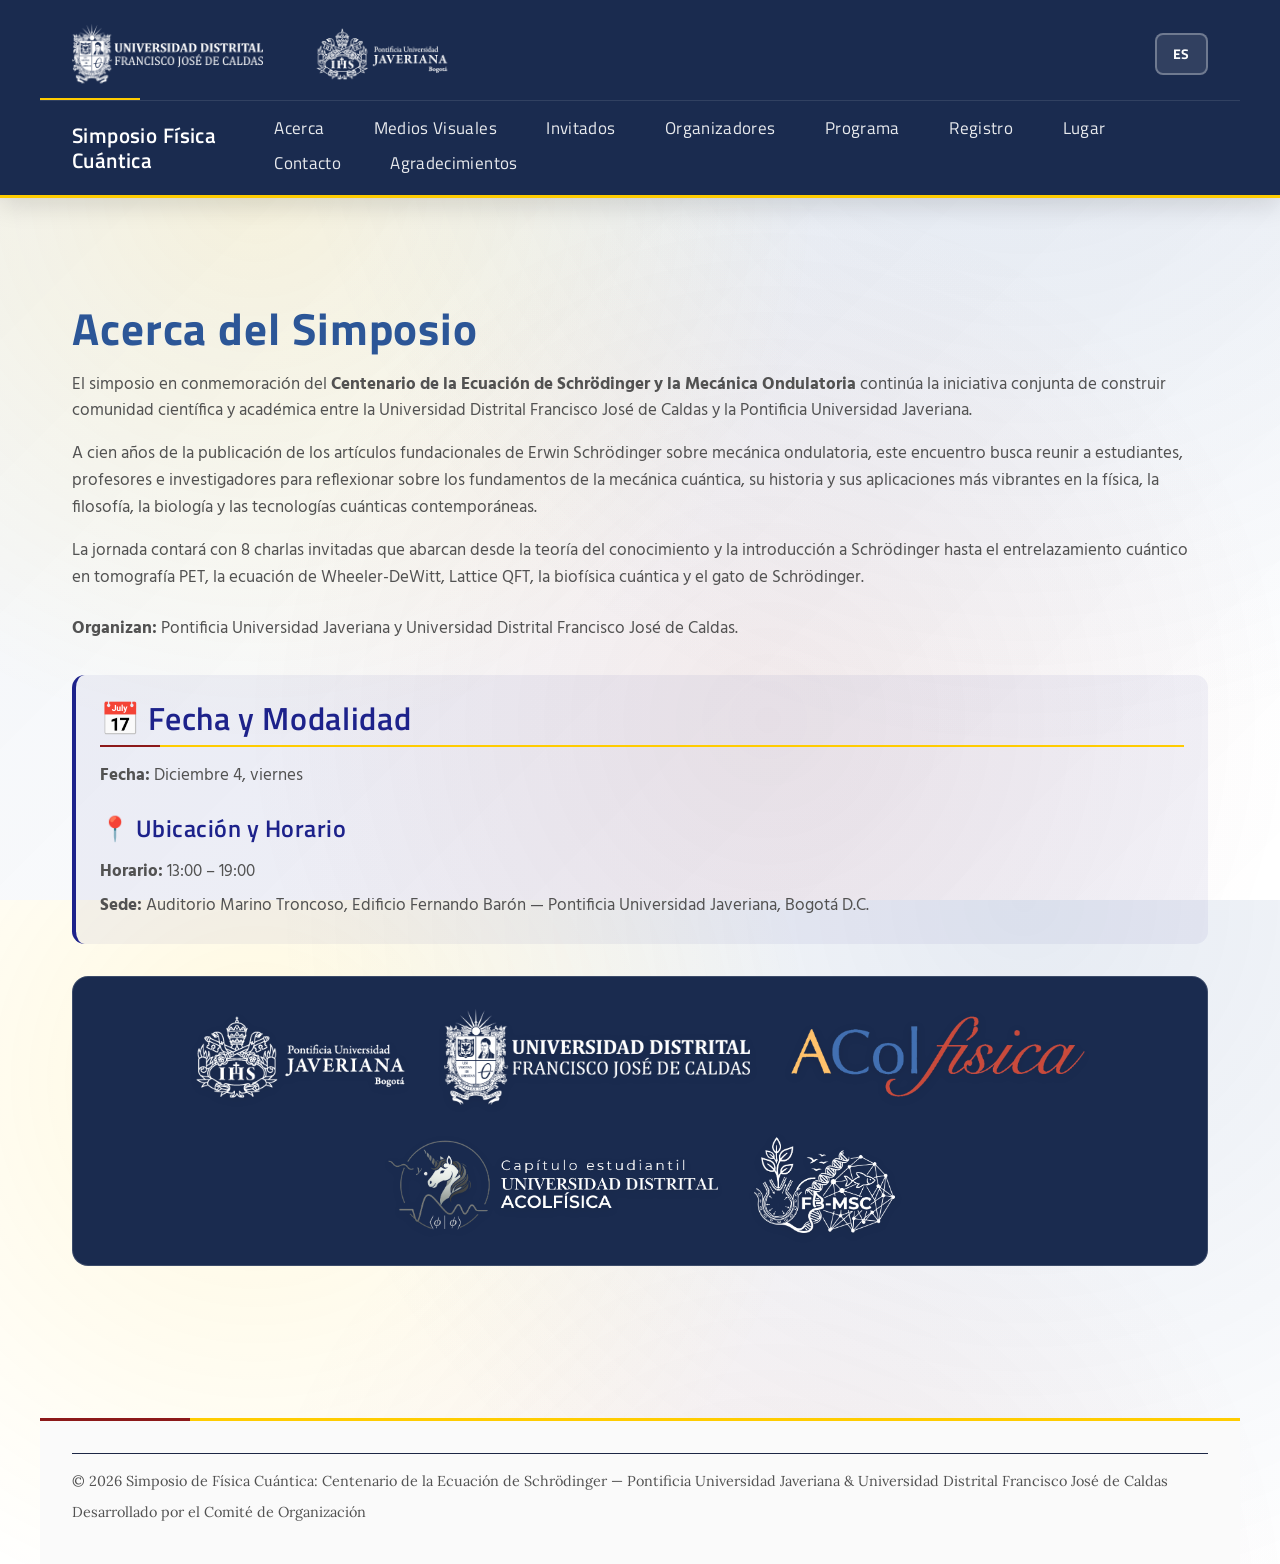
==== acerca.html @ 0afac3d4 "Update symposium schedule and speakers in Spanish and English" ====
<!DOCTYPE html>
<html lang="es">
<head>
  <meta charset="UTF-8">
  <meta name="viewport" content="width=device-width, initial-scale=1.0">
  <title data-i18n="meta.title.about">Acerca del Simposio — Centenario Ecuación de Schrödinger 2026</title>
  <script async src="https://www.googletagmanager.com/gtag/js?id=G-F558G27GN5"></script>
  <script>
    window.dataLayer = window.dataLayer || [];
    function gtag(){dataLayer.push(arguments);}
    gtag('js', new Date());

    gtag('config', 'G-F558G27GN5');
  </script>
  <link rel="preconnect" href="https://fonts.googleapis.com">
  <link rel="preconnect" href="https://fonts.gstatic.com" crossorigin>
  <link href="https://fonts.googleapis.com/css2?family=Hind:wght@400;500;600&family=Titillium+Web:wght@600;700&family=Lora:wght@400;500&display=swap" rel="stylesheet">
  <link rel="stylesheet" href="styles.css">
</head>
<body>
  <header>
    <div class="header-logos">
      <div class="header-logos-container">
        <img src="images/distrital.png" alt="Universidad Distrital Francisco José de Caldas" class="header-logo">
        <img src="images/javerianaDark.png" alt="Pontificia Universidad Javeriana" class="header-logo">
      </div>
      <div class="lang-toggle">
        <button class="lang-btn" id="lang-toggle" aria-label="Switch language">
          <span class="lang-code">ES</span>
        </button>
      </div>
    </div>
    <nav>
      <div class="nav-brand">
        <a href="index.html"><h3 data-i18n="nav.brand">Simposio Física Cuántica</h3></a>
      </div>
      <div class="nav-menu" id="nav-menu">
        <ul>
          <li><a href="acerca.html" data-i18n="nav.about">Acerca</a></li>
          <li><a href="multimedia.html" data-i18n="nav.media">Medios Visuales</a></li>
          <li><a href="invitados.html" data-i18n="nav.guests">Invitados</a></li>
          <li><a href="comite.html" data-i18n="nav.committee">Organizadores</a></li>
          <li><a href="programa.html" data-i18n="nav.program">Programa</a></li>
          <li><a href="registro.html" data-i18n="nav.register">Registro</a></li>
          <li><a href="lugar.html" data-i18n="nav.location">Lugar</a></li>
          <li><a href="contacto.html" data-i18n="nav.contact">Contacto</a></li>
          <li><a href="agradecimientos.html" data-i18n="nav.agradecimientos">Agradecimientos</a></li>
        </ul>
      </div>
      <div class="nav-toggle" id="nav-toggle">
        <span class="bar"></span>
        <span class="bar"></span>
        <span class="bar"></span>
      </div>
    </nav>
  </header>

  <main>
    <section>
      <h1 data-i18n="about.title">Acerca del Simposio</h1>
      <p data-i18n="about.intro1">El simposio en conmemoración del <strong>Centenario de la Ecuación de Schrödinger y la Mecánica Ondulatoria</strong> continúa la iniciativa conjunta de construir comunidad científica y académica entre la Universidad Distrital Francisco José de Caldas y la Pontificia Universidad Javeriana.</p>

      <p style="margin-top: 1rem;" data-i18n="about.intro2">A cien años de la publicación de los artículos fundacionales de Erwin Schrödinger sobre mecánica ondulatoria, este encuentro busca reunir a estudiantes, profesores e investigadores para reflexionar sobre los fundamentos de la función de onda, su historia y sus aplicaciones más vibrantes en la física, la filosofía, la biología y las tecnologías cuánticas contemporáneas.</p>

      <p style="margin-top: 1rem;" data-i18n="about.intro3">La jornada contará con 8 charlas invitadas que abarcan desde la teoría del conocimiento y la introducción a Schrödinger hasta el entrelazamiento cuántico en tomografía PET, la ecuación de Wheeler-DeWitt, Lattice QFT, la biofísica cuántica y el gato de Schrödinger.</p>

      <p style="margin-top: 1.5rem;">
        <strong data-i18n="about.organizers.label">Organizan:</strong>
        <span data-i18n="about.organizers.value">Pontificia Universidad Javeriana y Universidad Distrital Francisco José de Caldas.</span>
      </p>

      <div style="margin: 2rem 0; padding: 1.5rem; background: rgba(29, 34, 139, 0.05); border-radius: 0.8rem; border-left: 4px solid #1d228b;">
        <h2 style="margin-top: 0; color: #1d228b;" data-i18n="about.timeline.title">📅 Fecha y Modalidad</h2>
        <p>
          <strong data-i18n="about.dates.label">Fecha:</strong>
          <span data-i18n="about.dates.value">Diciembre 4, viernes</span>
        </p>

        <h3 style="margin-top: 1.5rem; color: #1d228b;" data-i18n="about.locations.title">📍 Ubicación y Horario</h3>
        <div style="margin-top: 1rem;">
          <p>
            <strong data-i18n="about.morning.label">Horario:</strong>
            <span data-i18n="about.morning.value">13:00 – 19:00</span>
          </p>
          <p style="margin-top: 0.5rem;">
            <strong data-i18n="about.afternoon.label">Sede:</strong>
            <span data-i18n="about.afternoon.value">Auditorio Marino Troncoso, Edificio Fernando Barón — Pontificia Universidad Javeriana, Bogotá D.C.</span>
          </p>
        </div>
      </div>

      <div class="org-logos org-logos--dark">
        <img class="org-logo" src="images/javerianaDark.png" alt="Pontificia Universidad Javeriana">
        <img class="org-logo" src="images/distrital.png" alt="Universidad Distrital Francisco José de Caldas">
        <img class="org-logo" src="images/acolfisica logo.webp" alt="AColfísica">
        <img class="org-logo" src="images/Capitulo est logo.png" alt="Capítulo Estudiantil">
        <div class="org-logo-slot" title="Semillero de Biofísica PUJ">
          <img class="org-logo" src="images/semillero-biofisica.png" alt="Semillero de Biofísica PUJ" onload="this.parentElement.classList.add('has-image')" onerror="this.style.display='none'">
          <span class="org-logo-placeholder" data-i18n="about.logo.biophysics">Semillero de Biofísica — PUJ</span>
        </div>
      </div>
    </section>
  </main>

  <footer>
    <hr style="border:none; border-top:1px solid #1d2745; margin-bottom:1rem;">
    <p data-i18n="footer.copyright">© 2026 Simposio de Física Cuántica: Centenario de la Ecuación de Schrödinger — Pontificia Universidad Javeriana & Universidad Distrital Francisco José de Caldas</p>
    <p data-i18n="footer.developed">Desarrollado por el Comité de Organización</p>
  </footer>

  <script src="i18n.js"></script>
</body>
</html>
---- styles.css ----
/* ====== Variables y resets ====== */
:root {
  /* Colores de la paleta oficial */
  --white:          #FFFFFF;
  --red-dark:       #8C1919;
  --gold:           #FDB400;
  --black:          #000000;
  --blue-dark:      #2C5697;
  --yellow-bright:  #FFCC00;

  /* Javeriana */
  --javeriana-blue:   var(--blue-dark);
  --javeriana-yellow: var(--yellow-bright);

  /* Universidad Distrital */
  --ud-red:    var(--red-dark);
  --ud-gold:   var(--gold);

  /* Neutros - Modo Claro */
  --neutral-50:  #FAFAFA;
  --neutral-100: #F5F5F5;
  --neutral-200: #E5E5E5;
  --neutral-300: #D4D4D4;
  --neutral-400: #A3A3A3;
  --neutral-500: #737373;
  --neutral-600: #525252;
  --neutral-700: #404040;
  --neutral-800: #262626;
  --neutral-900: #171717;

  /* Header oscuro */
  --header-bg:   #1A2B4F;
  --header-text: var(--white);

  /* Tokens de uso - Modo Claro */
  --bg-page:        var(--white);
  --bg-section:     var(--neutral-50);
  --bg-card:        var(--white);
  --accent-main:    var(--blue-dark);
  --accent-alt:     var(--red-dark);
  --accent-soft:    var(--gold);
  --accent-yellow:  var(--yellow-bright);
  --text-main:      var(--neutral-900);
  --text-muted:     var(--neutral-600);
  --border-soft:    var(--neutral-200);
  --border-light:   rgba(44, 86, 151, 0.15);
  --shadow-sm:      0 1px 3px rgba(0, 0, 0, 0.1);
  --shadow-md:      0 4px 12px rgba(0, 0, 0, 0.1);
  --shadow-lg:      0 8px 24px rgba(0, 0, 0, 0.12);
}

* { 
  box-sizing: border-box; 
  margin: 0; 
  padding: 0; 
}

html, body { 
  height: 100%; 
}

body {
  font-family: "Hind", system-ui, -apple-system, "Segoe UI", sans-serif;
  line-height: 1.6;
  color: var(--text-main);
  background: var(--bg-page);
  background-image:
    radial-gradient(circle at 20% 20%, rgba(255, 204, 0, 0.12), transparent 45%),
    radial-gradient(circle at 80% 0%, rgba(44, 86, 151, 0.12), transparent 55%),
    radial-gradient(circle at 60% 80%, rgba(140, 25, 25, 0.08), transparent 50%);
  position: relative;
  overflow-x: hidden;
  font-size: 1.05rem;
}

body::before {
  content: '';
  position: fixed;
  inset: 0;
  background: linear-gradient(135deg, rgba(44, 86, 151, 0.08), rgba(0, 0, 0, 0));
  opacity: 0.8;
  pointer-events: none;
  z-index: -1;
}

/* Fondo limpio sin elementos decorativos - diseño académico */

/* ====== Tipografías ====== */
h1, h2, h3, h4, h5, h6, nav a {
  font-family: "Titillium Web", system-ui, -apple-system, "Segoe UI", sans-serif;
  letter-spacing: 0.02em;
  line-height: 1.2;
}

h1 { 
  font-size: clamp(2rem, 4vw, 2.8rem);
  margin-bottom: 1rem;
  color: var(--accent-main);
  font-weight: 700;
}

h2 { 
  font-size: clamp(1.6rem, 3vw, 2rem);
  margin-bottom: 1rem;
  color: var(--accent-main);
  font-weight: 600;
  border-bottom: 2px solid var(--yellow-bright);
  padding-bottom: 0.5rem;
  position: relative;
}

h2::after {
  content: '';
  position: absolute;
  bottom: -2px;
  left: 0;
  width: 60px;
  height: 2px;
  background: var(--red-dark);
}

h3 {
  font-size: clamp(1.3rem, 2.5vw, 1.5rem);
  margin-bottom: 0.5rem;
  color: var(--accent-main);
  font-weight: 600;
}

p { 
  color: var(--text-muted);
  font-size: 1.05rem;
}

footer, .org-logos-text {
  font-family: "Lora", "Times New Roman", serif;
}

/* ====== Navbar - Header oscuro ====== */
header {
  position: sticky; 
  top: 0; 
  z-index: 50;
  background: var(--header-bg);
  backdrop-filter: blur(15px);
  border-bottom: 3px solid var(--yellow-bright);
  box-shadow: var(--shadow-lg);
}

.header-logos {
  max-width: 1200px;
  margin: 0 auto;
  padding: 1.5rem 2rem 1rem;
  border-bottom: 1px solid rgba(255, 255, 255, 0.1);
  position: relative;
  display: flex;
  justify-content: space-between;
  align-items: center;
}

.header-logos::after {
  content: '';
  position: absolute;
  bottom: 0;
  left: 0;
  width: 100px;
  height: 2px;
  background: var(--yellow-bright);
}

.header-logos-container {
  display: flex;
  gap: 3rem;
  align-items: center;
  justify-content: center;
  flex-wrap: wrap;
}

.header-logo {
  height: 60px;
  filter: brightness(0) invert(1);
  transition: all 0.3s ease;
}

.header-logo:hover {
  transform: scale(1.05);
  filter: brightness(0) invert(1) drop-shadow(0 4px 8px rgba(255, 255, 255, 0.3));
}

nav { 
  max-width: 1200px; 
  margin: 0 auto; 
  padding: 1rem 2rem; 
  display: flex;
  justify-content: space-between;
  align-items: center;
}

.nav-brand {
  text-decoration: none;
}

.nav-brand a {
  text-decoration: none;
  color: var(--header-text);
  transition: opacity 0.2s ease;
}

.nav-brand a:hover {
  opacity: 0.8;
}

.nav-brand h3 {
  color: var(--header-text);
  font-size: 1.3rem;
  font-weight: 600;
  margin: 0;
}

.nav-menu ul { 
  display: flex; 
  flex-wrap: wrap; 
  gap: 0.5rem 1.5rem; 
  list-style: none; 
  align-items: center; 
  margin: 0;
  padding: 0;
}

.nav-menu a {
  color: var(--header-text); 
  text-decoration: none; 
  padding: 0.5rem 0.8rem; 
  border-radius: 0.5rem;
  transition: all 0.2s ease;
  position: relative;
  font-weight: 500;
  opacity: 0.9;
}

.nav-menu a::after {
  content: '';
  position: absolute;
  bottom: 0;
  left: 50%;
  width: 0;
  height: 2px;
  background: var(--red-dark);
  transition: all 0.3s ease;
  transform: translateX(-50%);
}

.nav-menu a:hover {
  opacity: 1;
  color: var(--header-text);
}

.nav-menu a:hover::after {
  width: 80%;
}

/* ====== Language Toggle ====== */
.header-logos .lang-toggle {
  display: flex;
  align-items: center;
  margin-left: auto;
}

.lang-btn {
  background: rgba(255, 255, 255, 0.1);
  border: 2px solid rgba(255, 255, 255, 0.3);
  color: var(--header-text);
  padding: 0.5rem 1rem;
  border-radius: 0.5rem;
  cursor: pointer;
  font-family: "Titillium Web", sans-serif;
  font-weight: 600;
  font-size: 0.9rem;
  transition: all 0.3s ease;
  min-width: 50px;
  display: flex;
  align-items: center;
  justify-content: center;
}

.lang-btn:hover {
  background: rgba(255, 255, 255, 0.2);
  border-color: rgba(255, 255, 255, 0.5);
  transform: translateY(-2px);
  box-shadow: 0 4px 8px rgba(0, 0, 0, 0.2);
}

.lang-btn:active {
  transform: translateY(0);
}

.lang-code {
  font-weight: 700;
  letter-spacing: 0.05em;
}

/* ====== Mobile Navigation ====== */
.nav-toggle {
  display: none;
  flex-direction: column;
  cursor: pointer;
  padding: 0.5rem;
  background: transparent;
  border: none;
}

.nav-toggle .bar {
  width: 25px;
  height: 3px;
  background: var(--header-text);
  margin: 4px 0;
  transition: 0.3s;
  border-radius: 2px;
}

.nav-toggle.active .bar:nth-child(1) {
  transform: rotate(-45deg) translate(-5px, 6px);
}

.nav-toggle.active .bar:nth-child(2) {
  opacity: 0;
}

.nav-toggle.active .bar:nth-child(3) {
  transform: rotate(45deg) translate(-5px, -6px);
}

/* ====== Layout ====== */
main { 
  max-width: 1200px; 
  margin: 0 auto; 
  padding: 3rem 2rem 4rem; 
  position: relative;
  z-index: 1;
}

section {
  padding: 3.5rem 0;
  border-bottom: 1px solid var(--border-soft);
  position: relative;
}

section:last-of-type {
  border-bottom: none;
}

section.section--muted,
section.section--timeline,
section.section--participate {
  margin: 0;
  padding-left: 0;
  padding-right: 0;
  border-bottom: none;
}

section.section--muted {
  background: rgba(255, 255, 255, 0.7);
  border: 1px solid rgba(44, 86, 151, 0.1);
  border-radius: 1.5rem;
  padding: 3.5rem;
  margin-top: 2rem;
  box-shadow: var(--shadow-md);
}

section.section--timeline {
  padding-left: 1rem;
  padding-right: 1rem;
  margin-top: 3rem;
  border-bottom: none;
}

section.section--participate {
  margin-top: 2rem;
  border-bottom: none;
}

/* Hero */
.hero {
  position: relative;
  padding: 4rem 3rem;
  margin: -3rem -2rem 3rem -2rem;
  border-bottom: 3px solid var(--yellow-bright);
  background: linear-gradient(135deg, rgba(44, 86, 151, 0.1), rgba(255, 204, 0, 0.08));
  overflow: hidden;
  border-top: 3px solid rgba(140, 25, 25, 0.2);
}

.hero__glow {
  position: absolute;
  width: 320px;
  height: 320px;
  border-radius: 50%;
  filter: blur(80px);
  opacity: 0.45;
  z-index: 0;
}

.hero__glow--one {
  background: rgba(255, 204, 0, 0.6);
  top: -120px;
  right: 10%;
}

.hero__glow--two {
  background: rgba(44, 86, 151, 0.5);
  bottom: -120px;
  left: 5%;
}

.hero__grid {
  position: relative;
  display: grid;
  grid-template-columns: repeat(auto-fit, minmax(280px, 1fr));
  gap: 3rem;
  z-index: 1;
}

.hero__content {
  max-width: 640px;
}

.hero__eyebrow {
  text-transform: uppercase;
  letter-spacing: 0.15em;
  font-size: 0.85rem;
  color: var(--accent-alt);
  margin-bottom: 0.5rem;
}

.hero__chips {
  display: flex;
  flex-wrap: wrap;
  gap: 0.75rem;
  margin: 1.5rem 0;
}

.chip {
  display: inline-flex;
  align-items: center;
  gap: 0.35rem;
  padding: 0.4rem 1rem;
  border-radius: 999px;
  background: rgba(255, 255, 255, 0.35);
  color: var(--accent-main);
  font-size: 0.9rem;
  font-weight: 600;
  border: 1px solid rgba(44, 86, 151, 0.2);
  backdrop-filter: blur(6px);
  text-shadow: 0 1px 3px rgba(255, 255, 255, 0.4);
}

.chip--outline {
  background: rgba(26, 43, 79, 0.75);
  color: var(--white);
  border-color: rgba(255, 255, 255, 0.5);
  box-shadow: 0 6px 18px rgba(0, 0, 0, 0.2);
  text-shadow: 0 2px 6px rgba(0, 0, 0, 0.35);
}

.hero__stats {
  display: grid;
  grid-template-columns: repeat(auto-fit, minmax(120px, 1fr));
  gap: 1rem;
  margin-bottom: 1.5rem;
}

.stat {
  padding: 1rem 1.25rem;
  border-radius: 1rem;
  background: rgba(255, 255, 255, 0.4);
  border: 1px solid rgba(44, 86, 151, 0.2);
  box-shadow: var(--shadow-sm);
}

.stat__value {
  font-size: 1.8rem;
  font-weight: 700;
  color: var(--accent-main);
  display: block;
}

.stat__label {
  font-size: 0.9rem;
  color: var(--text-muted);
}

.hero__card {
  background: rgba(255, 255, 255, 0.95);
  border-radius: 1.5rem;
  padding: 2rem;
  border: 1px solid rgba(44, 86, 151, 0.15);
  box-shadow: var(--shadow-lg);
}

.hero__card-eyebrow {
  text-transform: uppercase;
  letter-spacing: 0.1em;
  font-size: 0.8rem;
  color: var(--red-dark);
  margin-bottom: 0.5rem;
}

.hero__agenda {
  list-style: none;
  display: flex;
  flex-direction: column;
  gap: 1.25rem;
  margin: 1.5rem 0;
  padding: 0;
}

.hero__agenda li {
  padding-left: 1rem;
  border-left: 3px solid var(--yellow-bright);
}

.agenda__time {
  font-weight: 600;
  color: var(--accent-main);
  display: block;
  margin-bottom: 0.25rem;
}

.hero__link {
  width: 100%;
  text-align: center;
}

.hero__note {
  margin-top: 1rem;
  font-size: 0.95rem;
  font-weight: 500;
  color: var(--accent-alt);
}

/* Section headers */
.section__header {
  max-width: 720px;
  margin-bottom: 2rem;
}

.section__eyebrow {
  text-transform: uppercase;
  letter-spacing: 0.2em;
  font-size: 0.85rem;
  color: var(--red-dark);
  margin-bottom: 0.5rem;
}

/* Feature grid */
.feature-grid {
  display: grid;
  grid-template-columns: repeat(auto-fit, minmax(220px, 1fr));
  gap: 1.5rem;
  margin-top: 1rem;
}

.feature-card {
  display: flex;
  flex-direction: column;
  gap: 0.75rem;
  background: var(--white);
  border: 1px solid rgba(44, 86, 151, 0.12);
  border-radius: 1.25rem;
  padding: 1.75rem;
  text-decoration: none;
  color: inherit;
  box-shadow: var(--shadow-sm);
  transition: transform 0.3s ease, box-shadow 0.3s ease;
}

.feature-card:hover {
  transform: translateY(-6px);
  box-shadow: var(--shadow-lg);
}

.card__badge {
  font-size: 0.85rem;
  text-transform: uppercase;
  letter-spacing: 0.2em;
  color: var(--accent-main);
}

.feature-card__link {
  font-weight: 600;
  color: var(--accent-main);
  display: inline-flex;
  align-items: center;
  gap: 0.25rem;
}

.feature-card__link::after {
  content: '→';
  font-size: 1rem;
}

/* Timeline */
.timeline {
  display: grid;
  grid-template-columns: repeat(auto-fit, minmax(180px, 1fr));
  gap: 1.25rem;
}

.timeline__item {
  position: relative;
  padding: 1.2rem;
  border-radius: 1.25rem;
  border: 1px solid rgba(44, 86, 151, 0.15);
  background: rgba(255, 255, 255, 0.9);
  box-shadow: var(--shadow-sm);
}

.timeline__year {
  font-size: 1.6rem;
  font-weight: 700;
  color: var(--accent-alt);
  display: block;
  margin-bottom: 0.5rem;
}

.timeline__content h3 {
  margin-bottom: 0.4rem;
}

/* Cards variations */
.card--accent {
  background: linear-gradient(135deg, rgba(140, 25, 25, 0.9), rgba(253, 180, 0, 0.9));
  color: var(--white);
}

.card--accent p {
  color: rgba(255, 255, 255, 0.9);
}

.card--accent .btn--primary {
  background: var(--white);
  color: var(--red-dark);
  border-color: var(--white);
}

.card--bordered {
  border: 2px dashed rgba(44, 86, 151, 0.3);
}

.card__links {
  display: flex;
  flex-wrap: wrap;
  gap: 0.5rem;
  margin-top: 1rem;
}

@media (max-width: 768px) {
  .hero {
    padding: 3rem 1.5rem;
    margin: -2rem -1.5rem 2rem -1.5rem;
  }

  section.section--muted {
    padding: 2.5rem 1.5rem;
  }

  .hero__stats {
    grid-template-columns: repeat(auto-fit, minmax(140px, 1fr));
  }

  .hero__card {
    padding: 1.5rem;
  }
}


/* ====== Organization Logos - Mantenido para otras páginas ====== */
.org-logos {
  display: flex;
  gap: 2rem;
  align-items: center;
  margin: 2rem 0;
  flex-wrap: wrap;
  justify-content: center;
  padding: 1.5rem;
  background: var(--neutral-50);
  border-radius: 1rem;
  position: relative;
  border: 1px solid var(--border-soft);
}

.org-logos img {
  height: 70px;
  transition: all 0.3s ease;
  filter: drop-shadow(0 2px 4px rgba(0, 0, 0, 0.1));
}

.org-logos img:hover {
  transform: scale(1.05);
  filter: drop-shadow(0 4px 8px rgba(0, 0, 0, 0.15));
}

.org-logos--dark {
  background: #1A2B4F;
  border: 1px solid rgba(255, 255, 255, 0.15);
  padding: 2rem;
}

.org-logos--dark .org-logo {
  height: 96px;
}

.org-logos--dark .org-logo--large {
  height: 115px;
}

.org-logo-slot {
  display: inline-flex;
  align-items: center;
  justify-content: center;
  min-width: 150px;
  height: 96px;
  padding: 0.75rem 1.25rem;
  border: 2px dashed rgba(255, 255, 255, 0.35);
  border-radius: 0.75rem;
  background: rgba(255, 255, 255, 0.06);
  text-align: center;
}

.org-logo-slot.has-image {
  border: none;
  background: transparent;
  padding: 0;
  min-width: auto;
  height: auto;
}

.org-logo-slot.has-image .org-logo-placeholder {
  display: none;
}

.org-logo-placeholder {
  color: rgba(255, 255, 255, 0.85);
  font-family: "Titillium Web", sans-serif;
  font-size: 0.9rem;
  font-weight: 600;
  line-height: 1.25;
  max-width: 140px;
}

.org-logo--invert {
  filter: brightness(0) invert(1) drop-shadow(0 2px 4px rgba(0, 0, 0, 0.15));
}

.org-logo--featured {
  height: 130px;
}

.org-logo--invert:hover {
  filter: brightness(0) invert(1) drop-shadow(0 4px 8px rgba(0, 0, 0, 0.25));
}

@media (max-width: 640px) {
  .org-logos--dark .org-logo {
    height: 80px;
  }

  .org-logos--dark .org-logo--featured {
    height: 110px;
  }

  .org-logos--dark .org-logo--large {
    height: 95px;
  }
}

/* ====== Botones ====== */
.cta { 
  display: flex; 
  gap: 1rem; 
  flex-wrap: wrap; 
  margin-top: 1.5rem; 
}

.btn {
  display: inline-block;
  text-decoration: none;
  cursor: pointer;
  padding: 0.75rem 1.5rem;
  border-radius: 8px;
  border: 2px solid transparent;
  background: transparent;
  color: var(--text-main);
  font-weight: 600;
  letter-spacing: 0.02em;
  transition: all 0.2s ease;
  font-family: "Hind", sans-serif;
  font-size: 1rem;
}

.btn:hover {
  transform: translateY(-2px);
  box-shadow: var(--shadow-md);
}

.btn:focus-visible {
  outline: 2px solid var(--accent-main);
  outline-offset: 2px;
}

.btn--primary {
  background: var(--red-dark);
  color: var(--white);
  border: 2px solid var(--red-dark);
  font-weight: 700;
  box-shadow: var(--shadow-sm);
  position: relative;
  overflow: hidden;
}

.btn--primary::before {
  content: '';
  position: absolute;
  top: 0;
  left: -100%;
  width: 100%;
  height: 100%;
  background: linear-gradient(90deg, transparent, rgba(255, 255, 255, 0.3), transparent);
  transition: left 0.5s;
}

.btn--primary:hover::before {
  left: 100%;
}

.btn--primary:hover {
  background: #a31f1f;
  border-color: #a31f1f;
  box-shadow: var(--shadow-md);
  transform: translateY(-2px);
}

.btn--outline {
  background: transparent;
  color: var(--accent-main);
  border: 2px solid var(--accent-main);
  position: relative;
  overflow: hidden;
}

.btn--outline::before {
  content: '';
  position: absolute;
  top: 0;
  left: 0;
  width: 0;
  height: 100%;
  background: var(--accent-main);
  transition: width 0.3s ease;
  z-index: -1;
}

.btn--outline:hover {
  color: var(--white);
  border-color: var(--accent-main);
  transform: translateY(-2px);
  box-shadow: var(--shadow-md);
}

.btn--outline:hover::before {
  width: 100%;
}

.btn--outline-alt {
  background: transparent;
  color: var(--accent-alt);
  border: 2px solid var(--accent-alt);
  position: relative;
  overflow: hidden;
}

.btn--outline-alt::before {
  content: '';
  position: absolute;
  top: 0;
  left: 0;
  width: 0;
  height: 100%;
  background: var(--accent-alt);
  transition: width 0.3s ease;
  z-index: -1;
}

.btn--outline-alt:hover {
  color: var(--white);
  border-color: var(--accent-alt);
  transform: translateY(-2px);
  box-shadow: 0 4px 12px rgba(140, 25, 25, 0.3);
}

.btn--outline-alt:hover::before {
  width: 100%;
}

.btn--ghost {
  background: transparent;
  color: var(--accent-main);
  border: none;
  font-weight: 500;
  padding: 0.3rem 0;
  position: relative;
  text-decoration: none;
  transition: color 0.15s ease;
}

.btn--ghost::after {
  content: "";
  position: absolute;
  left: 0;
  bottom: 0;
  width: 0%;
  height: 2px;
  background: var(--yellow-bright);
  transition: width 0.25s ease;
}

.btn--ghost:hover {
  color: var(--accent-main);
}

.btn--ghost:hover::after {
  width: 100%;
}

.btn--sm {
  padding: 0.5rem 1rem;
  font-size: 0.9rem;
  border-radius: 6px;
}

/* ====== Cards ====== */
.grid { 
  display: grid; 
  gap: 2rem; 
}

.grid-3 { 
  grid-template-columns: repeat(auto-fit, minmax(280px, 1fr)); 
}

.card {
  background: var(--bg-card);
  border: 1px solid var(--border-soft);
  border-radius: 1rem;
  padding: 2rem;
  box-shadow: var(--shadow-sm);
  position: relative;
  overflow: hidden;
  transition: all 0.3s ease;
}

.card::before {
  content: '';
  position: absolute;
  top: 0;
  left: 0;
  right: 0;
  height: 3px;
  background: var(--yellow-bright);
  opacity: 0;
  transition: opacity 0.3s ease;
}

.card::after {
  content: '';
  position: absolute;
  top: 0;
  left: 0;
  width: 4px;
  height: 100%;
  background: var(--yellow-bright);
  opacity: 0;
  transition: opacity 0.3s ease;
}

.card:hover::after {
  opacity: 0.3;
}

.card:hover {
  transform: translateY(-4px);
  box-shadow: var(--shadow-lg);
  border-color: var(--border-light);
}

.card:hover::before {
  opacity: 1;
}

.card h3 {
  margin-bottom: 0.5rem;
  color: var(--accent-main);
}

.card img.square {
  width: 100%;
  aspect-ratio: 1 / 1;
  object-fit: cover;
  border-radius: 0.75rem;
  box-shadow: var(--shadow-sm);
  transition: transform 0.3s ease, filter 0.3s ease;
  margin-bottom: 1rem;
}

.card:hover img {
  transform: scale(1.02);
  filter: saturate(110%) contrast(105%);
}

.card img.portrait {
  height: 300px;
}

@media (max-width: 640px) {
  .card img { 
    height: 200px; 
  }
  .card img.portrait { 
    height: 250px; 
  }
}

/* ====== Tablas (Programa) ====== */
.table-wrap { 
  overflow: auto; 
  border: 2px solid var(--border-soft); 
  border-top: 3px solid var(--yellow-bright);
  border-radius: 1rem; 
  box-shadow: var(--shadow-sm);
  background: var(--bg-card);
  position: relative;
}

.table-wrap::before {
  content: '';
  position: absolute;
  top: -3px;
  left: 0;
  width: 80px;
  height: 3px;
  background: var(--red-dark);
  z-index: 1;
}

table { 
  width: 100%; 
  border-collapse: collapse; 
  min-width: 620px; 
}

th, td { 
  padding: 1rem; 
  border-bottom: 1px solid var(--border-soft); 
  text-align: left; 
}

th { 
  background: rgba(44, 86, 151, 0.06); 
  color: var(--accent-main); 
  position: sticky; 
  top: 0; 
  font-weight: 600;
  font-family: "Titillium Web", sans-serif;
  border-bottom: 2px solid var(--border-soft);
}

tr:hover td { 
  background: rgba(44, 86, 151, 0.04);
  transition: all 0.2s ease;
}

/* Títulos Día 1 / Día 2 */
#programa h3 {
  margin-top: 1.25rem;
  margin-bottom: 0.6rem;
  color: var(--accent-main);
  font-family: "Titillium Web", sans-serif;
}

#programa h3::after {
  content: "";
  display: block;
  height: 0;
  margin-top: 0.4rem;
  border-top: 1px solid var(--border-soft);
}

#programa .table-wrap {
  margin-bottom: 1.25rem;
  border-color: var(--border-light);
}

/* ====== Formularios ====== */
form { 
  display: grid; 
  gap: 1.25rem; 
  max-width: 640px; 
}

input, textarea {
  width: 100%; 
  padding: 1rem 1.25rem; 
  border-radius: 0.75rem; 
  border: 2px solid var(--border-soft);
  background: var(--bg-card);
  color: var(--text-main);
  transition: all 0.3s ease;
  box-shadow: var(--shadow-sm);
  font-family: "Hind", sans-serif;
  font-size: 1rem;
}

input:focus, textarea:focus {
  outline: none;
  border-color: var(--accent-main);
  box-shadow: 0 0 0 3px rgba(44, 86, 151, 0.1), var(--shadow-md);
  transform: translateY(-1px);
  background: var(--white);
}

input::placeholder, textarea::placeholder {
  color: var(--text-muted);
}

textarea { 
  min-height: 120px; 
  resize: vertical; 
}

form button { 
  width: fit-content; 
}

/* ====== Formulario embebido (Google Forms) ====== */
.form-embed-card {
  padding: 2rem;
}

.form-embed-header {
  text-align: center;
  margin-bottom: 1.5rem;
}

.form-embed-container {
  width: 100%;
  border-radius: 0.75rem;
  overflow: hidden;
}

.form-embed-iframe {
  width: 100%;
  min-height: 760px;
  border: 1px solid var(--border-soft);
  border-radius: 0.75rem;
  background: var(--white);
}

.form-embed-placeholder {
  padding: 2.5rem 1.5rem;
  text-align: center;
  border: 2px dashed rgba(44, 86, 151, 0.3);
  border-radius: 0.75rem;
  background: var(--neutral-50);
}

.form-embed-actions {
  margin-top: 1.25rem;
  text-align: center;
}

/* ====== Footer ====== */
footer {
  max-width: 1200px; 
  margin: 0 auto; 
  padding: 2rem 2rem; 
  color: var(--text-muted);
  border-top: 3px solid var(--yellow-bright);
  background: var(--neutral-50);
  position: relative;
  z-index: 1;
}

footer::before {
  content: '';
  position: absolute;
  top: -3px;
  left: 0;
  width: 150px;
  height: 3px;
  background: var(--red-dark);
}

footer p { 
  font-size: 0.9rem; 
  margin: 0.5rem 0;
}

footer hr {
  border: none;
  border-top: 1px solid var(--border-soft);
  margin-bottom: 1rem;
}

/* ====== Mapa ====== */
#lugar iframe {
  border: 0; 
  border-radius: 1rem; 
  background: var(--white);
  box-shadow: var(--shadow-md);
  transition: all 0.3s ease;
}

#lugar iframe:hover {
  box-shadow: var(--shadow-lg);
  transform: translateY(-2px);
}

/* ====== Responsivo ====== */
@media (max-width: 768px) {
  .nav-toggle {
    display: flex;
  }
  
  .nav-menu {
    position: fixed;
    top: 0;
    left: 0;
    width: 280px;
    max-width: 80%;
    height: 100vh;
    background: #0c1a38;
    border-right: 1px solid rgba(255, 255, 255, 0.1);
    padding: 110px 2rem 2rem;
    transform: translateX(-100%);
    transition: transform 0.35s ease;
    z-index: 1000;
    box-shadow: 8px 0 25px rgba(0, 0, 0, 0.4);
  }
  
  .nav-menu.active {
    transform: translateX(0);
  }
  
  .nav-menu ul {
    flex-direction: column;
    gap: 1.1rem;
    width: 100%;
  }
  
  .nav-menu a {
    display: block;
    padding: 0.4rem 0;
    font-size: 1.05rem;
    font-weight: 500;
    border-radius: 0;
    background: transparent;
    border: none;
    color: rgba(255, 255, 255, 0.7);
    transition: all 0.3s ease;
    text-align: left;
  }
  
  .nav-menu a:hover {
    color: var(--white);
    transform: translateX(6px);
  }

  .nav-menu li {
    width: 100%;
    border-bottom: 1px solid rgba(255, 255, 255, 0.08);
    padding-bottom: 0.6rem;
  }

  .nav-menu li:last-child {
    border-bottom: none;
  }

  .nav-menu li:first-child a {
    color: var(--white);
    font-weight: 600;
    position: relative;
  }

  .nav-menu li:first-child a::after {
    content: '';
    position: absolute;
    left: 0;
    bottom: -0.2rem;
    width: 30%;
    height: 2px;
    background: var(--yellow-bright);
  }

  .header-logos {
    flex-direction: column;
    gap: 1rem;
    align-items: center;
  }

  .header-logos .lang-toggle {
    margin: 0;
    width: fit-content;
  }

  .lang-btn {
    width: 60px;
    padding: 0.75rem;
  }
  
  main {
    padding: 2rem 1rem 3rem;
  }
  
  section {
    padding: 2rem 0;
  }
  
  h1 {
    font-size: clamp(1.8rem, 6vw, 2.5rem);
  }
  
  h2 {
    font-size: clamp(1.3rem, 5vw, 1.8rem);
  }
  
  .cta {
    flex-direction: column;
    gap: 0.8rem;
    align-items: stretch;
  }
  
  .btn {
    width: 100%;
    text-align: center;
    padding: 1rem 1.5rem;
    font-size: 1rem;
  }
  
  .grid-3 {
    grid-template-columns: 1fr;
    gap: 1.5rem;
  }
  
  .card {
    padding: 1.5rem;
  }
  
  .table-wrap {
    font-size: 0.9rem;
  }
  
  table {
    min-width: 500px;
  }
  
  th, td {
    padding: 0.8rem 0.6rem;
  }
  
  main > section:first-child {
    padding: 3rem 1.5rem;
    margin: -2rem -1rem 3rem -1rem;
  }
  
  .org-logos {
    padding: 1rem;
    gap: 1.5rem;
  }
  
  .org-logos img {
    height: 60px;
  }

  nav {
    padding: 0.8rem 1rem;
  }

  .header-logos {
    padding: 1rem 1rem 0.75rem;
  }

  .header-logos-container {
    gap: 1.5rem;
  }

  .header-logo {
    height: 50px;
  }
}

@media (max-width: 480px) {
  .nav-brand h3 {
    font-size: 1.1rem;
  }
  
  .nav-menu {
    top: 60px;
  }
  
  .nav-menu a {
    padding: 0.8rem 1.5rem;
    font-size: 1rem;
    margin: 0 0.5rem;
  }
  
  .org-logos img {
    height: 50px;
  }

  .header-logo {
    height: 45px;
  }
  
  .btn {
    padding: 0.9rem 1.2rem;
    font-size: 0.95rem;
  }
  
  .card {
    padding: 1.25rem;
  }
  
  table {
    min-width: 400px;
  }
  
  th, td {
    padding: 0.6rem 0.4rem;
    font-size: 0.85rem;
  }
}

/* Respeta usuarios que prefieren menos movimiento */
@media (prefers-reduced-motion: reduce) {
  .card, .card img, .btn, .nav-menu a { 
    transition: none !important; 
  }
  .card:hover, .card:hover img, .btn:hover { 
    transform: none !important; 
  }
}

/* ====== Ajustes adicionales ====== */
.grid .card + .card { 
  margin-top: 0; 
}

.cta > * { 
  margin-top: 0; 
}

/* Ajuste para el título largo */
h1 {
  word-wrap: break-word;
  hyphens: auto;
}
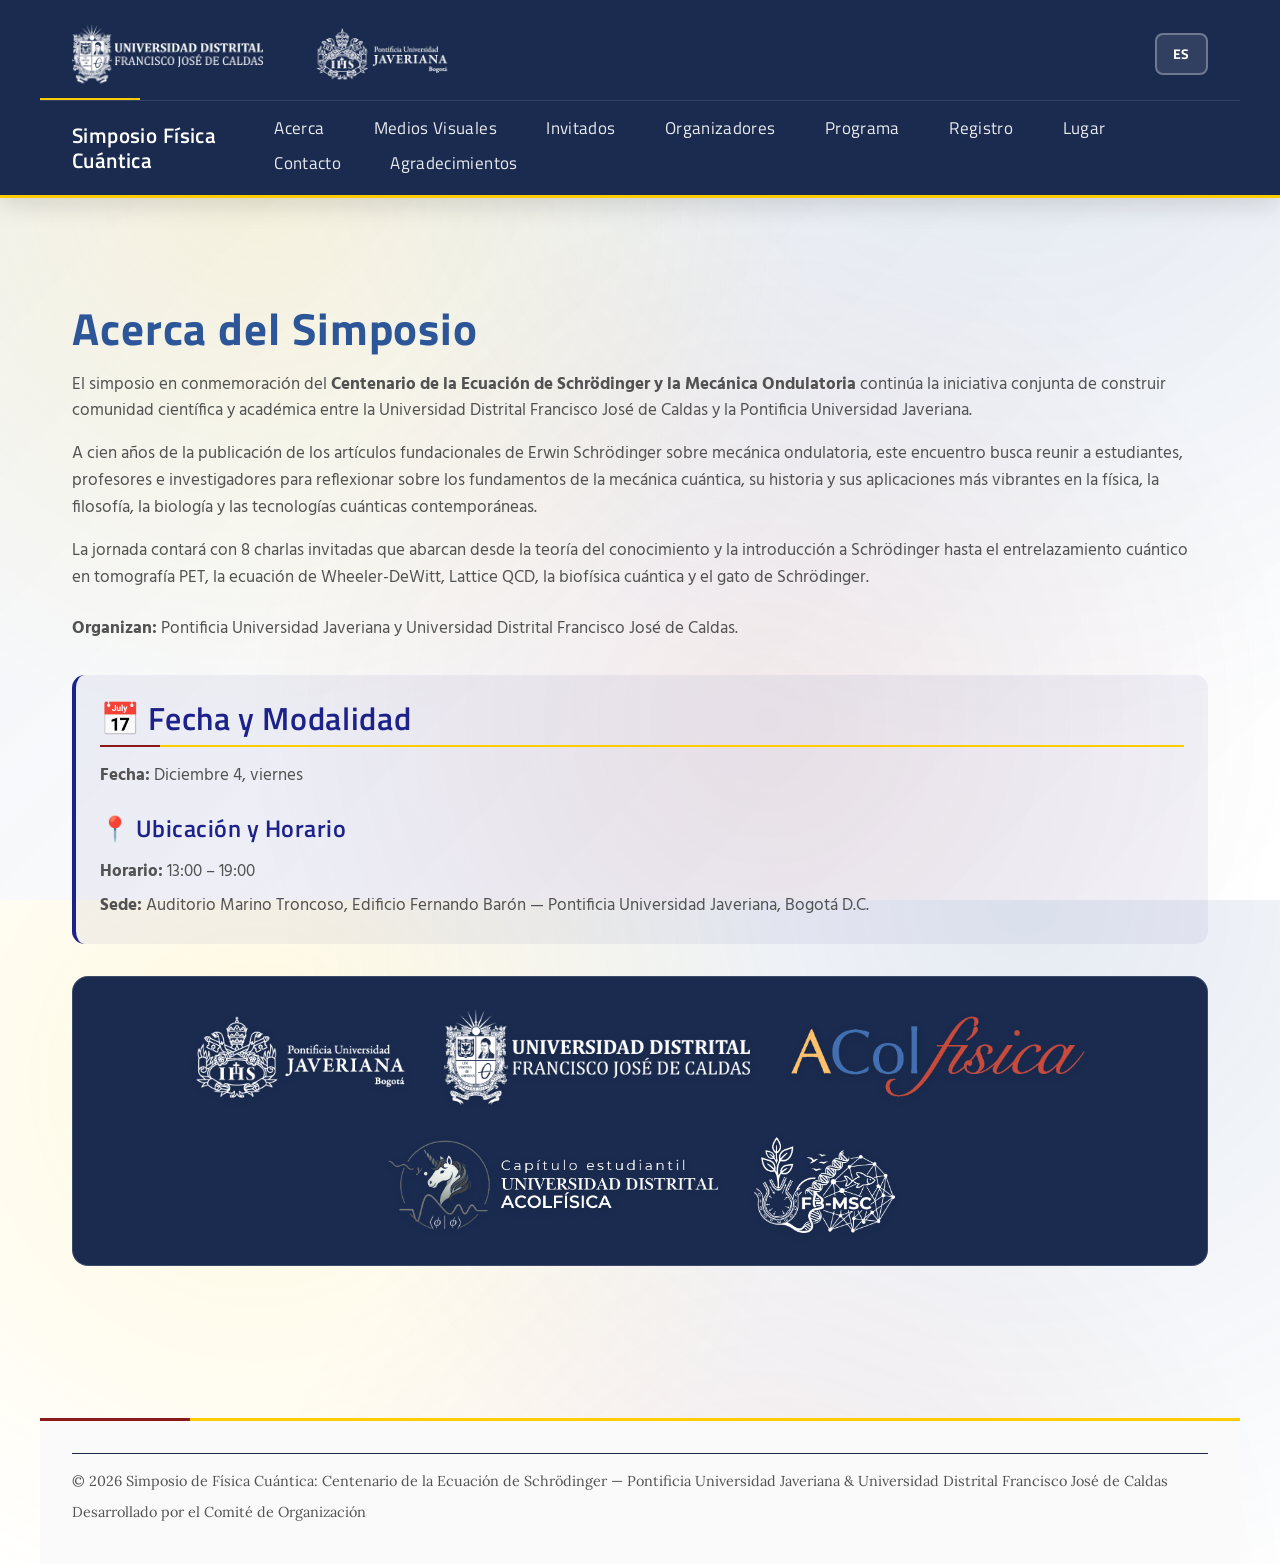
==== commit 73a7d664: "Change Lattice QFT to Lattice QCD in Talk 6 title" ====
--- a/acerca.html
+++ b/acerca.html
@@ -62,7 +62,7 @@
 
       <p style="margin-top: 1rem;" data-i18n="about.intro2">A cien años de la publicación de los artículos fundacionales de Erwin Schrödinger sobre mecánica ondulatoria, este encuentro busca reunir a estudiantes, profesores e investigadores para reflexionar sobre los fundamentos de la función de onda, su historia y sus aplicaciones más vibrantes en la física, la filosofía, la biología y las tecnologías cuánticas contemporáneas.</p>
 
-      <p style="margin-top: 1rem;" data-i18n="about.intro3">La jornada contará con 8 charlas invitadas que abarcan desde la teoría del conocimiento y la introducción a Schrödinger hasta el entrelazamiento cuántico en tomografía PET, la ecuación de Wheeler-DeWitt, Lattice QFT, la biofísica cuántica y el gato de Schrödinger.</p>
+      <p style="margin-top: 1rem;" data-i18n="about.intro3">La jornada contará con 8 charlas invitadas que abarcan desde la teoría del conocimiento y la introducción a Schrödinger hasta el entrelazamiento cuántico en tomografía PET, la ecuación de Wheeler-DeWitt, Lattice QCD, la biofísica cuántica y el gato de Schrödinger.</p>
 
       <p style="margin-top: 1.5rem;">
         <strong data-i18n="about.organizers.label">Organizan:</strong>
--- a/styles.css
+++ b/styles.css
@@ -1029,6 +1029,81 @@
   }
 }
 
+/* ====== Resúmenes de charlas (Invitados) ====== */
+.speakers-grid {
+  align-items: start;
+}
+
+.speaker-card {
+  display: flex;
+  flex-direction: column;
+}
+
+.speaker-abstract {
+  margin-top: 1.1rem;
+  padding-top: 0.9rem;
+  border-top: 1px solid var(--border-soft);
+}
+
+.speaker-abstract__toggle {
+  list-style: none;
+  display: inline-flex;
+  align-items: center;
+  gap: 0.45rem;
+  cursor: pointer;
+  font-family: "Titillium Web", sans-serif;
+  font-weight: 600;
+  font-size: 0.95rem;
+  color: var(--accent-main);
+  padding: 0.4rem 0.9rem;
+  border-radius: 999px;
+  background: rgba(44, 86, 151, 0.08);
+  border: 1px solid rgba(44, 86, 151, 0.22);
+  transition: background 0.2s ease, color 0.2s ease, border-color 0.2s ease;
+  user-select: none;
+}
+
+.speaker-abstract__toggle::-webkit-details-marker {
+  display: none;
+}
+
+.speaker-abstract__toggle::after {
+  content: '▾';
+  font-size: 0.85rem;
+  transition: transform 0.2s ease;
+}
+
+.speaker-abstract[open] .speaker-abstract__toggle::after {
+  transform: rotate(180deg);
+}
+
+.speaker-abstract__toggle:hover {
+  background: var(--accent-main);
+  color: var(--white);
+  border-color: var(--accent-main);
+}
+
+.speaker-abstract__body {
+  margin-top: 0.9rem;
+  padding-left: 0.9rem;
+  border-left: 3px solid var(--yellow-bright);
+  text-align: left;
+}
+
+.speaker-abstract__subtitle {
+  font-weight: 600;
+  color: var(--text-main);
+  margin-bottom: 0.5rem;
+  font-size: 0.98rem;
+  line-height: 1.45;
+}
+
+.speaker-abstract__text {
+  font-size: 0.95rem;
+  line-height: 1.65;
+  color: var(--text-muted);
+}
+
 /* ====== Tablas (Programa) ====== */
 .table-wrap { 
   overflow: auto; 
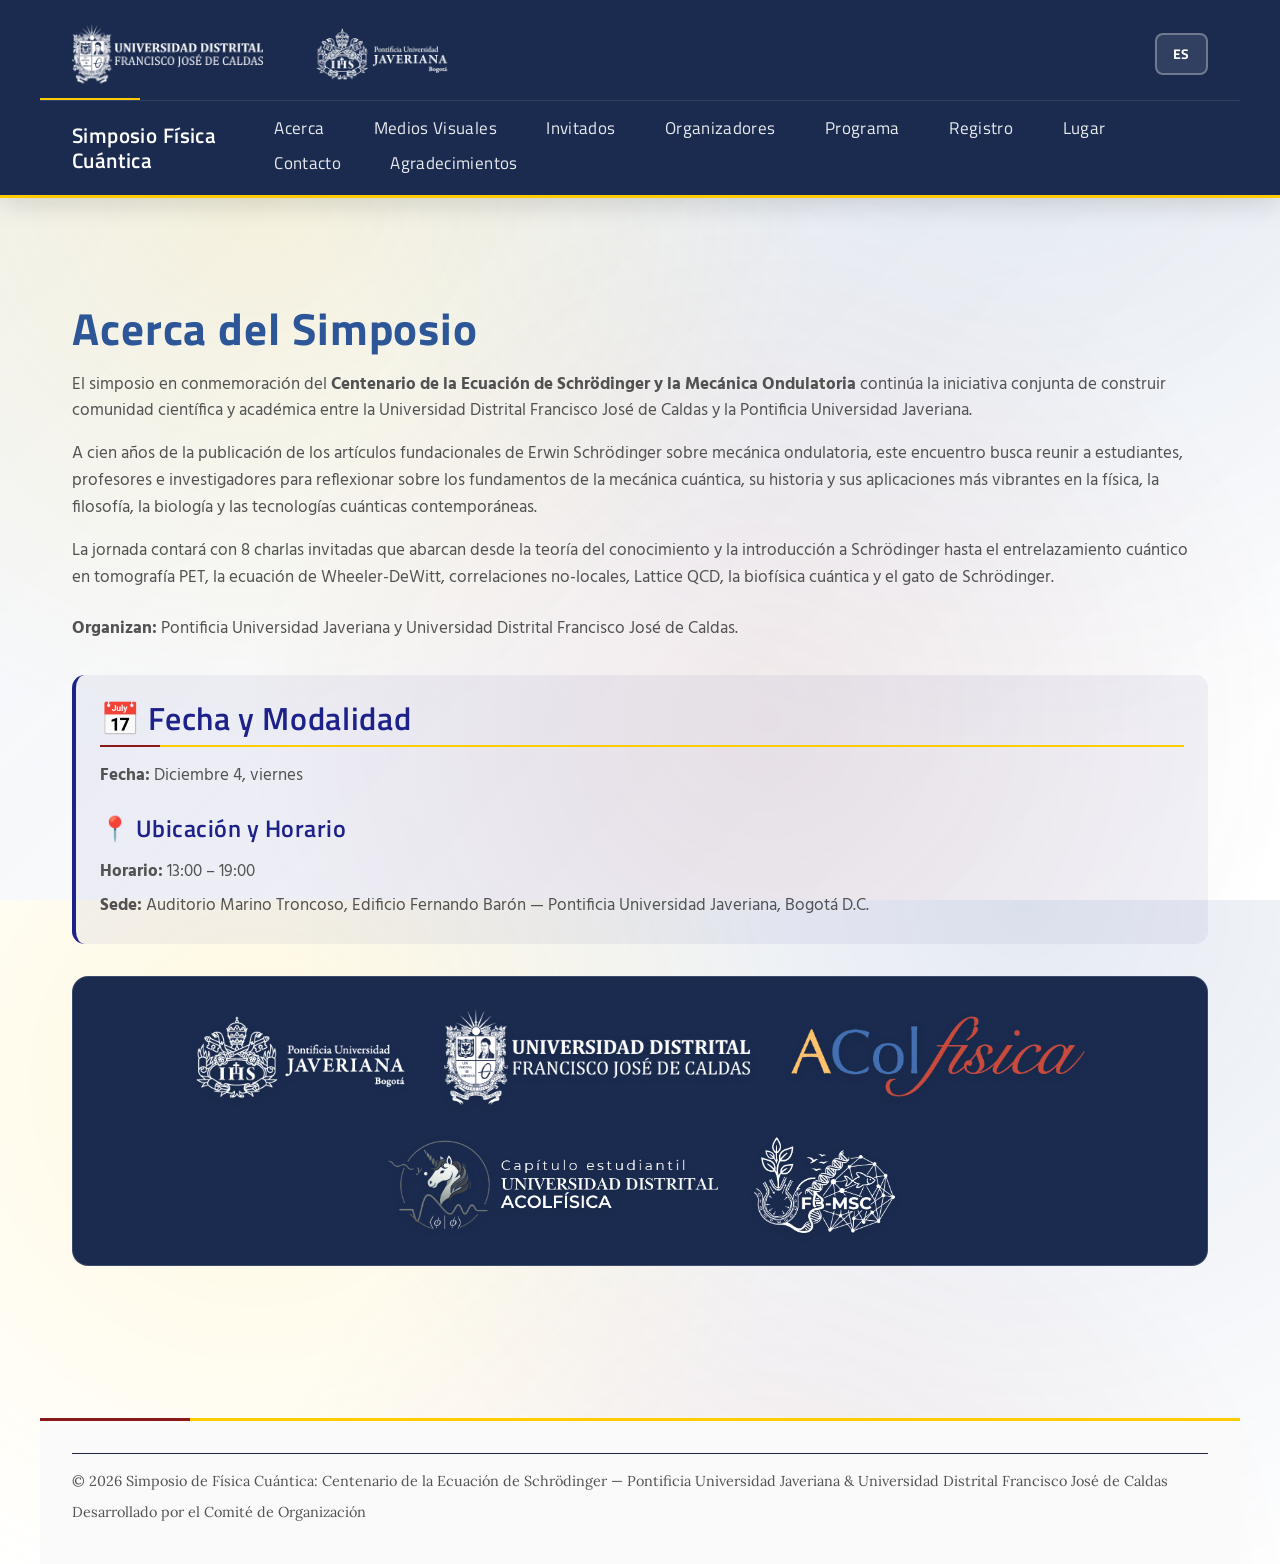
==== commit 6162bad1: "Add Talk 5 title by Alejandro Fonseca (Schrödinger y Correlaciones No-locales)" ====
--- a/acerca.html
+++ b/acerca.html
@@ -4,6 +4,39 @@
   <meta charset="UTF-8">
   <meta name="viewport" content="width=device-width, initial-scale=1.0">
   <title data-i18n="meta.title.about">Acerca del Simposio — Centenario Ecuación de Schrödinger 2026</title>
+  <meta name="description" data-i18n-content="meta.desc.about" content="Conoce la visión académica, historia, instituciones organizadoras y detalles del Simposio Centenario de la Ecuación de Schrödinger y la Mecánica Ondulatoria 2026 en Bogotá.">
+  <meta name="keywords" content="Acerca del Simposio, Centenario Ecuación de Schrödinger, Mecánica Ondulatoria, Pontificia Universidad Javeriana, Universidad Distrital, AColfísica, Semillero de Biofísica PUJ">
+  <meta name="author" content="Comité Organizador — Pontificia Universidad Javeriana & Universidad Distrital Francisco José de Caldas">
+  <meta name="robots" content="index, follow, max-snippet:-1, max-image-preview:large, max-video-preview:-1">
+  <meta name="theme-color" content="#1A2B4F">
+  <link rel="canonical" href="https://udpuj.github.io/simposio-centenario-schr-dinger/acerca.html">
+  <link rel="icon" type="image/svg+xml" href="images/favicon.svg">
+  <link rel="icon" type="image/png" sizes="192x192" href="images/favicon.png">
+  <link rel="apple-touch-icon" href="images/favicon.png">
+  <meta property="og:type" content="website">
+  <meta property="og:site_name" content="Simposio Centenario Ecuación de Schrödinger 2026">
+  <meta property="og:locale" content="es_CO">
+  <meta property="og:locale:alternate" content="en_US">
+  <meta property="og:url" content="https://udpuj.github.io/simposio-centenario-schr-dinger/acerca.html">
+  <meta property="og:title" data-i18n-content="meta.title.about" content="Acerca del Simposio — Centenario Ecuación de Schrödinger 2026">
+  <meta property="og:description" data-i18n-content="meta.desc.about" content="Conoce la visión académica, historia, instituciones organizadoras y detalles del Simposio Centenario de la Ecuación de Schrödinger y la Mecánica Ondulatoria 2026 en Bogotá.">
+  <meta property="og:image" content="https://udpuj.github.io/simposio-centenario-schr-dinger/images/og-banner.png">
+  <meta property="og:image:width" content="1200">
+  <meta property="og:image:height" content="630">
+  <meta name="twitter:card" content="summary_large_image">
+  <meta name="twitter:title" data-i18n-content="meta.title.about" content="Acerca del Simposio — Centenario Ecuación de Schrödinger 2026">
+  <meta name="twitter:description" data-i18n-content="meta.desc.about" content="Conoce la visión académica, historia, instituciones organizadoras y detalles del Simposio Centenario de la Ecuación de Schrödinger y la Mecánica Ondulatoria 2026 en Bogotá.">
+  <meta name="twitter:image" content="https://udpuj.github.io/simposio-centenario-schr-dinger/images/og-banner.png">
+  <script type="application/ld+json">
+    {
+      "@context": "https://schema.org",
+      "@type": "BreadcrumbList",
+      "itemListElement": [
+        { "@type": "ListItem", "position": 1, "name": "Inicio", "item": "https://udpuj.github.io/simposio-centenario-schr-dinger/" },
+        { "@type": "ListItem", "position": 2, "name": "Acerca del Simposio", "item": "https://udpuj.github.io/simposio-centenario-schr-dinger/acerca.html" }
+      ]
+    }
+  </script>
   <script async src="https://www.googletagmanager.com/gtag/js?id=G-F558G27GN5"></script>
   <script>
     window.dataLayer = window.dataLayer || [];
@@ -62,7 +95,7 @@
 
       <p style="margin-top: 1rem;" data-i18n="about.intro2">A cien años de la publicación de los artículos fundacionales de Erwin Schrödinger sobre mecánica ondulatoria, este encuentro busca reunir a estudiantes, profesores e investigadores para reflexionar sobre los fundamentos de la función de onda, su historia y sus aplicaciones más vibrantes en la física, la filosofía, la biología y las tecnologías cuánticas contemporáneas.</p>
 
-      <p style="margin-top: 1rem;" data-i18n="about.intro3">La jornada contará con 8 charlas invitadas que abarcan desde la teoría del conocimiento y la introducción a Schrödinger hasta el entrelazamiento cuántico en tomografía PET, la ecuación de Wheeler-DeWitt, Lattice QCD, la biofísica cuántica y el gato de Schrödinger.</p>
+      <p style="margin-top: 1rem;" data-i18n="about.intro3">La jornada contará con 8 charlas invitadas que abarcan desde la teoría del conocimiento y la introducción a Schrödinger hasta el entrelazamiento cuántico en tomografía PET, la ecuación de Wheeler-DeWitt, correlaciones no-locales, Lattice QCD, la biofísica cuántica y el gato de Schrödinger.</p>
 
       <p style="margin-top: 1.5rem;">
         <strong data-i18n="about.organizers.label">Organizan:</strong>
@@ -109,5 +142,7 @@
   </footer>
 
   <script src="i18n.js"></script>
+  <script data-goatcounter="https://simposio-schr-dinger.goatcounter.com/count"
+          async src="//gc.zgo.at/count.js"></script>
 </body>
 </html>
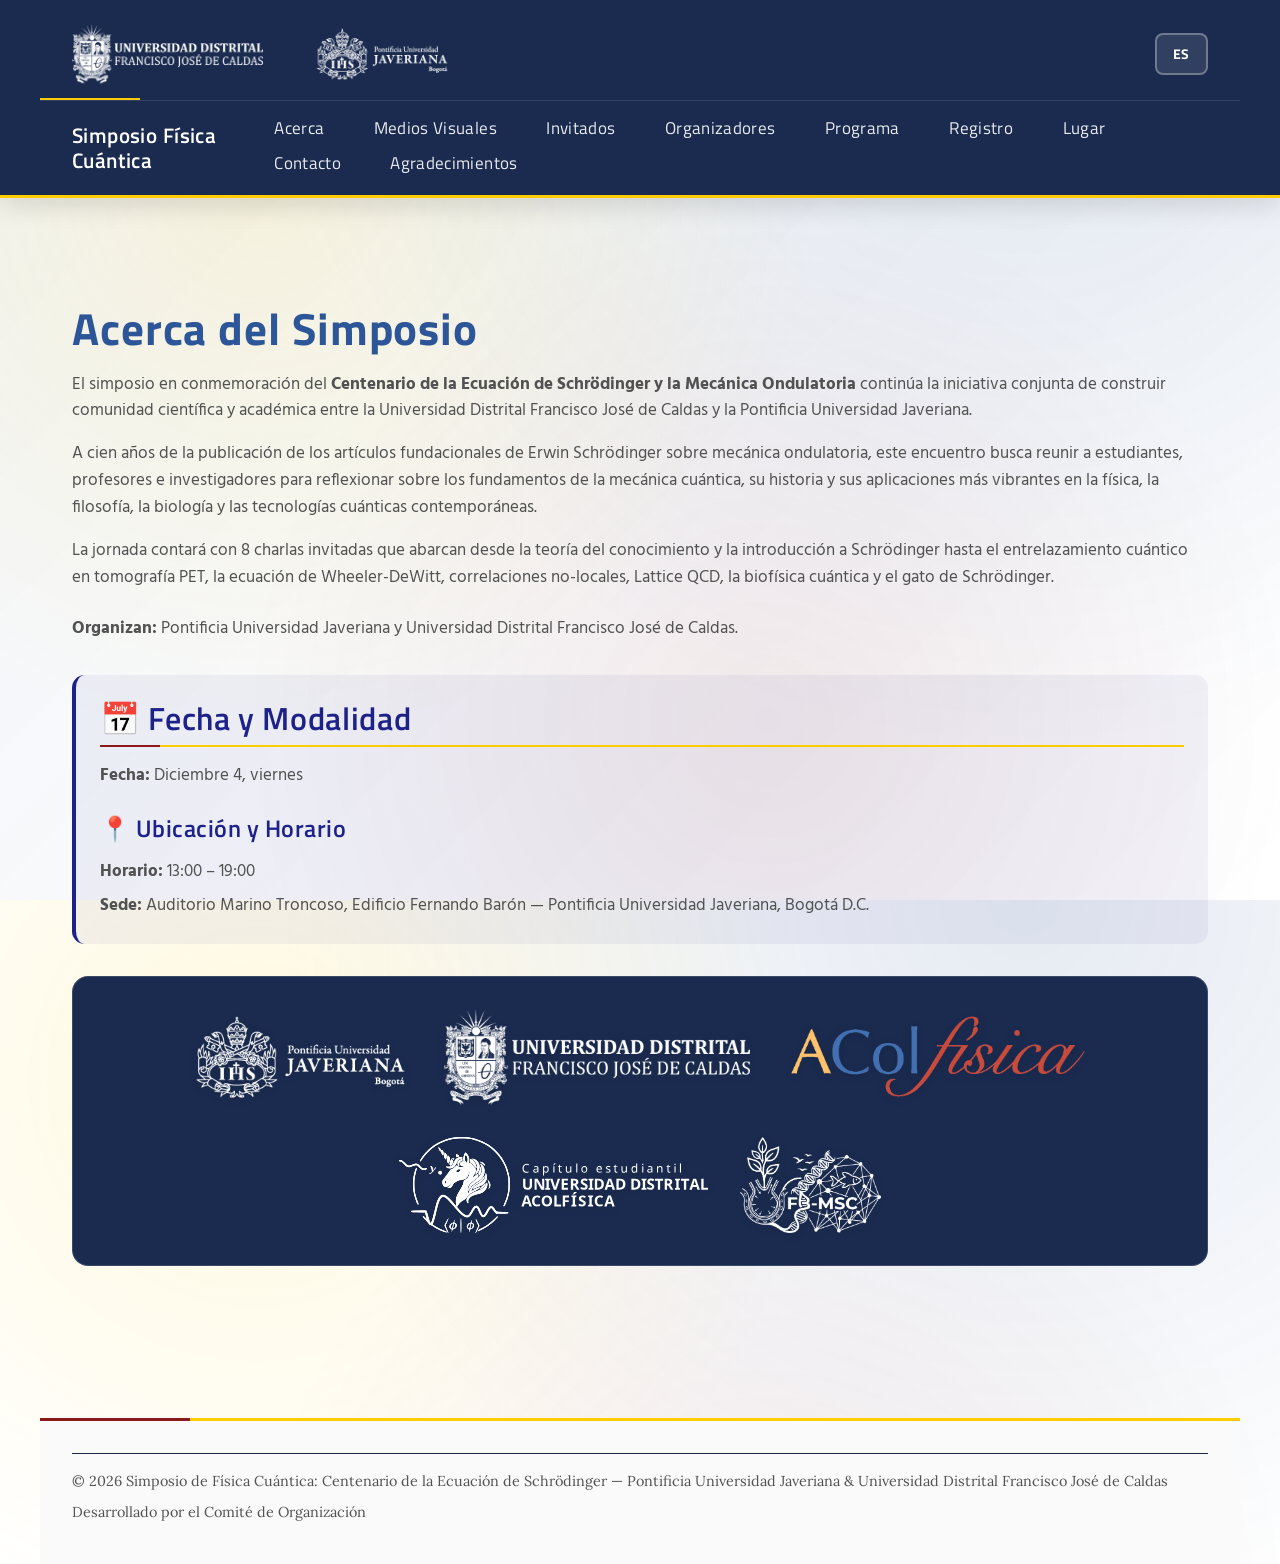
==== commit d6892077: "Update Capítulo Estudiantil logo to ud-chapter-horizontal-w" ====
--- a/acerca.html
+++ b/acerca.html
@@ -126,7 +126,7 @@
         <img class="org-logo" src="images/javerianaDark.png" alt="Pontificia Universidad Javeriana">
         <img class="org-logo" src="images/distrital.png" alt="Universidad Distrital Francisco José de Caldas">
         <img class="org-logo" src="images/acolfisica logo.webp" alt="AColfísica">
-        <img class="org-logo" src="images/Capitulo est logo.png" alt="Capítulo Estudiantil">
+        <img class="org-logo" src="images/ud-chapter-horizontal-w.svg" alt="Capítulo Estudiantil">
         <div class="org-logo-slot" title="Semillero de Biofísica PUJ">
           <img class="org-logo" src="images/semillero-biofisica.png" alt="Semillero de Biofísica PUJ" onload="this.parentElement.classList.add('has-image')" onerror="this.style.display='none'">
           <span class="org-logo-placeholder" data-i18n="about.logo.biophysics">Semillero de Biofísica — PUJ</span>
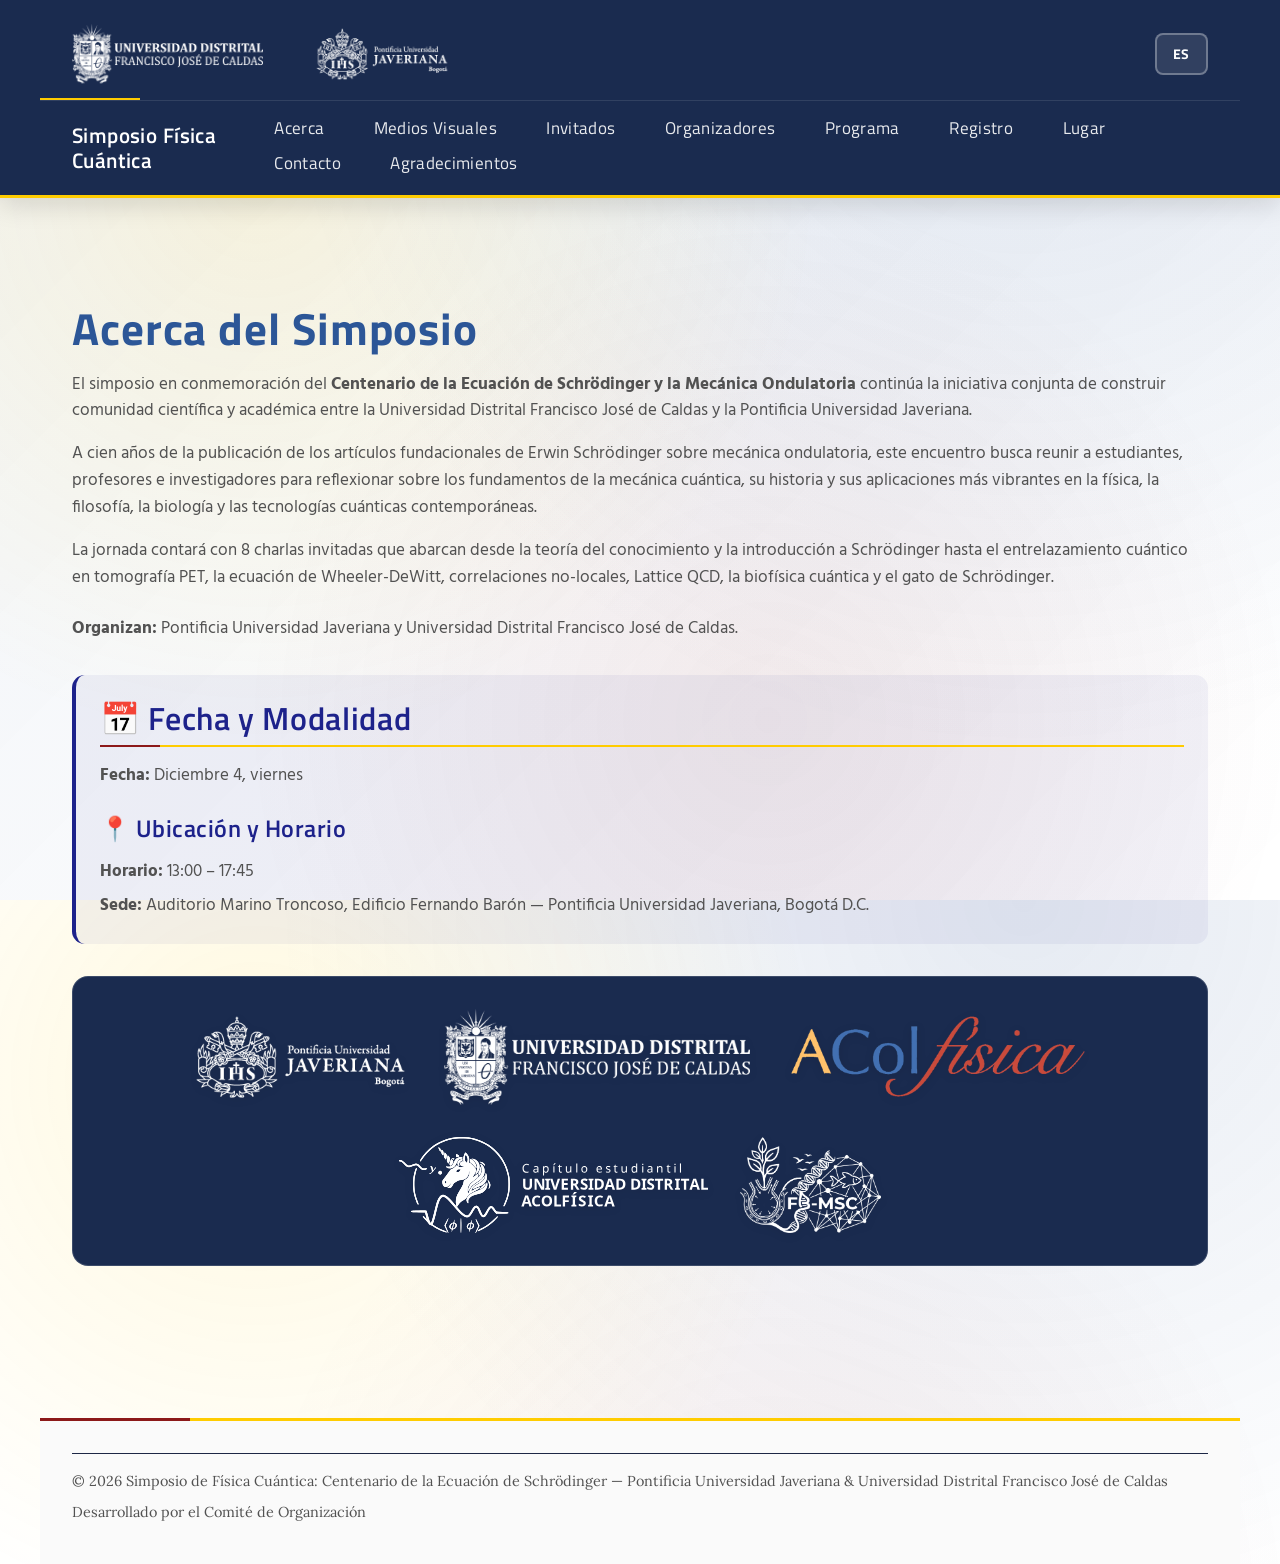
==== commit ab562e92: "Update schedule to 30-min talks, 15-min intro, and 13:00-17:45" ====
--- a/acerca.html
+++ b/acerca.html
@@ -113,7 +113,7 @@
         <div style="margin-top: 1rem;">
           <p>
             <strong data-i18n="about.morning.label">Horario:</strong>
-            <span data-i18n="about.morning.value">13:00 – 19:00</span>
+            <span data-i18n="about.morning.value">13:00 – 17:45</span>
           </p>
           <p style="margin-top: 0.5rem;">
             <strong data-i18n="about.afternoon.label">Sede:</strong>
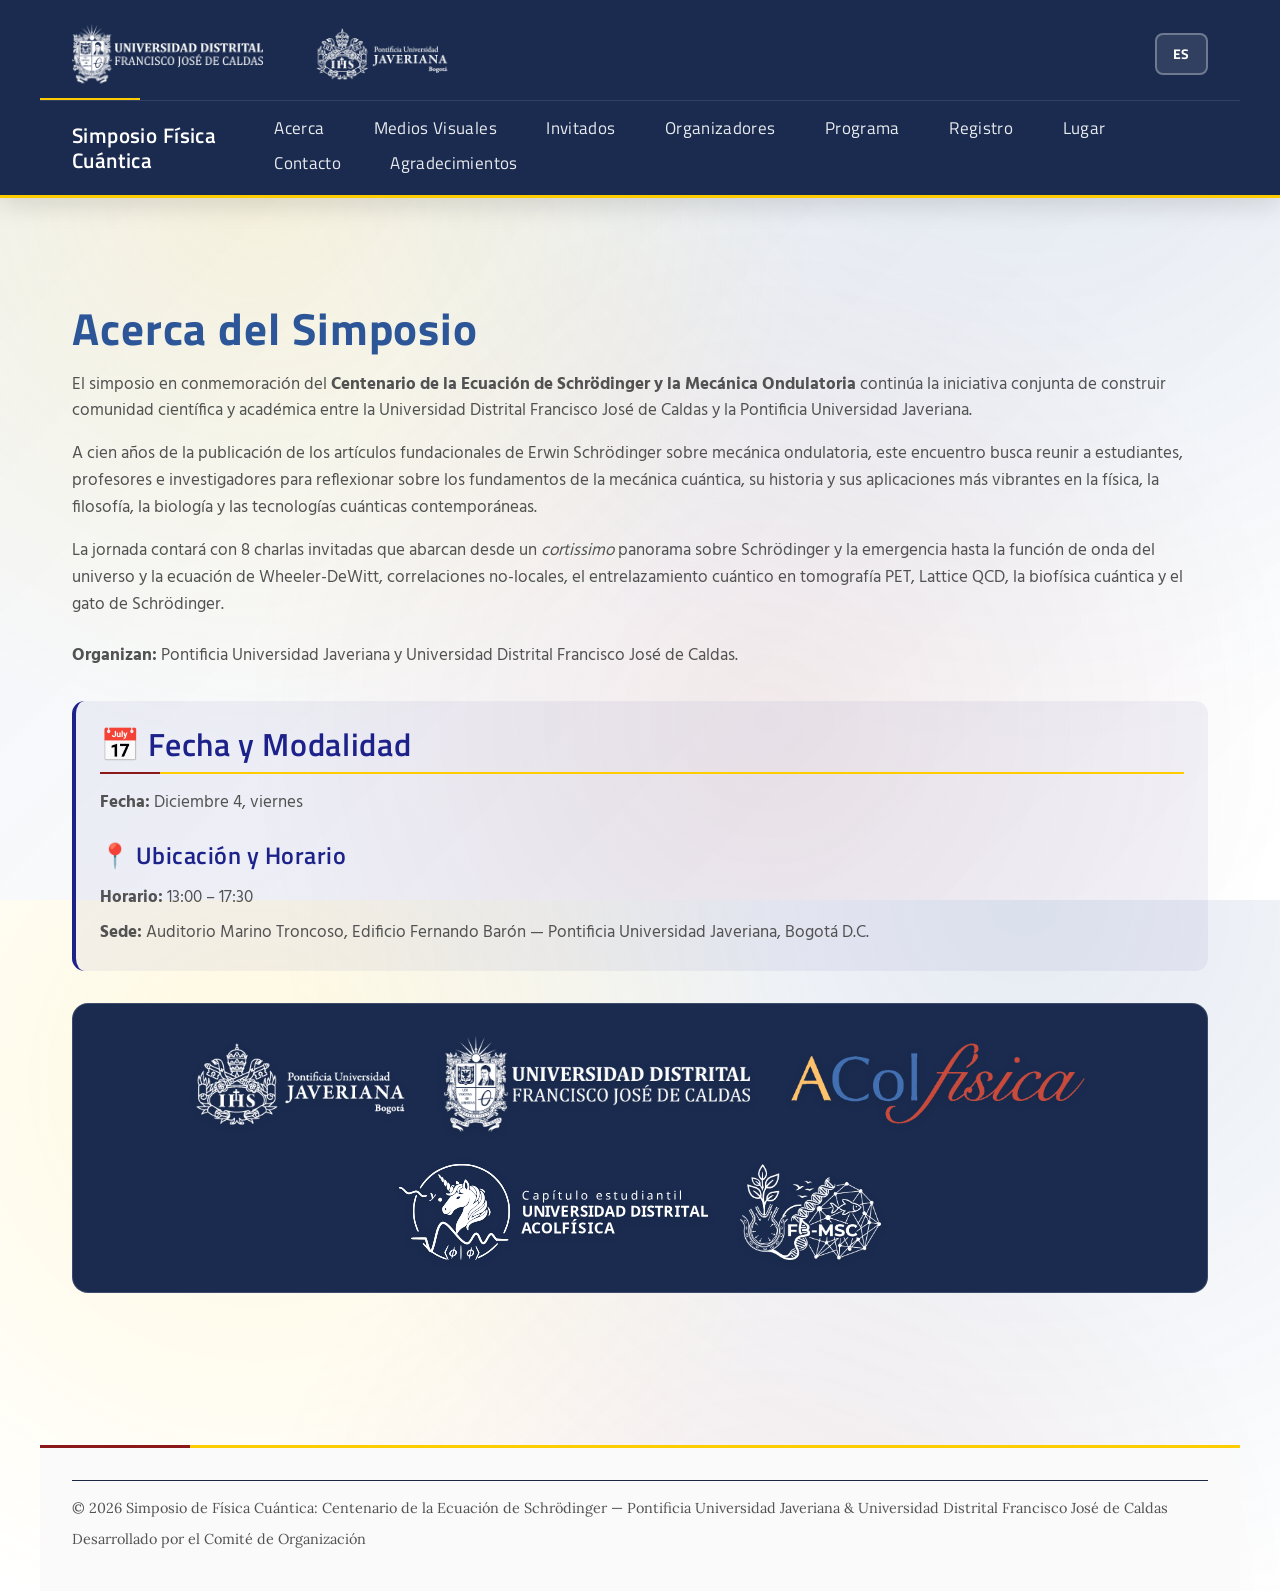
==== commit 20f01637: "Reorder talks, update titles for Leyva, Bernal, and Cano, and adjust schedule to 13:00-17:30" ====
--- a/acerca.html
+++ b/acerca.html
@@ -95,7 +95,7 @@
 
       <p style="margin-top: 1rem;" data-i18n="about.intro2">A cien años de la publicación de los artículos fundacionales de Erwin Schrödinger sobre mecánica ondulatoria, este encuentro busca reunir a estudiantes, profesores e investigadores para reflexionar sobre los fundamentos de la función de onda, su historia y sus aplicaciones más vibrantes en la física, la filosofía, la biología y las tecnologías cuánticas contemporáneas.</p>
 
-      <p style="margin-top: 1rem;" data-i18n="about.intro3">La jornada contará con 8 charlas invitadas que abarcan desde la teoría del conocimiento y la introducción a Schrödinger hasta el entrelazamiento cuántico en tomografía PET, la ecuación de Wheeler-DeWitt, correlaciones no-locales, Lattice QCD, la biofísica cuántica y el gato de Schrödinger.</p>
+      <p style="margin-top: 1rem;" data-i18n="about.intro3">La jornada contará con 8 charlas invitadas que abarcan desde un <em>cortissimo</em> panorama sobre Schrödinger y la emergencia hasta la función de onda del universo y la ecuación de Wheeler-DeWitt, correlaciones no-locales, el entrelazamiento cuántico en tomografía PET, Lattice QCD, la biofísica cuántica y el gato de Schrödinger.</p>
 
       <p style="margin-top: 1.5rem;">
         <strong data-i18n="about.organizers.label">Organizan:</strong>
@@ -113,7 +113,7 @@
         <div style="margin-top: 1rem;">
           <p>
             <strong data-i18n="about.morning.label">Horario:</strong>
-            <span data-i18n="about.morning.value">13:00 – 17:45</span>
+            <span data-i18n="about.morning.value">13:00 – 17:30</span>
           </p>
           <p style="margin-top: 0.5rem;">
             <strong data-i18n="about.afternoon.label">Sede:</strong>
--- a/styles.css
+++ b/styles.css
@@ -1104,6 +1104,56 @@
   color: var(--text-muted);
 }
 
+.speaker-abstract__text + .speaker-abstract__text {
+  margin-top: 0.65rem;
+}
+
+.speaker-abstract__equation {
+  margin: 0.75rem 0;
+  padding: 0.45rem 0.75rem;
+  text-align: center;
+  font-family: "Lora", Georgia, serif;
+  font-size: 1rem;
+  color: var(--text-main);
+  background: var(--neutral-50);
+  border-radius: 0.45rem;
+}
+
+.speaker-abstract__figure {
+  margin-top: 0.9rem;
+  padding: 0.75rem;
+  background: var(--neutral-50);
+  border: 1px solid var(--border-soft);
+  border-radius: 0.6rem;
+  text-align: center;
+}
+
+.card img.speaker-abstract__img {
+  width: 100%;
+  height: auto;
+  max-width: 320px;
+  display: block;
+  margin: 0 auto;
+}
+
+.card:hover img.speaker-abstract__img {
+  transform: none;
+  filter: none;
+}
+
+@media (max-width: 640px) {
+  .card img.speaker-abstract__img {
+    height: auto;
+  }
+}
+
+.speaker-abstract__caption {
+  margin-top: 0.5rem;
+  font-size: 0.84rem;
+  line-height: 1.45;
+  color: var(--text-muted);
+}
+
 /* ====== Tablas (Programa) ====== */
 .table-wrap { 
   overflow: auto; 
